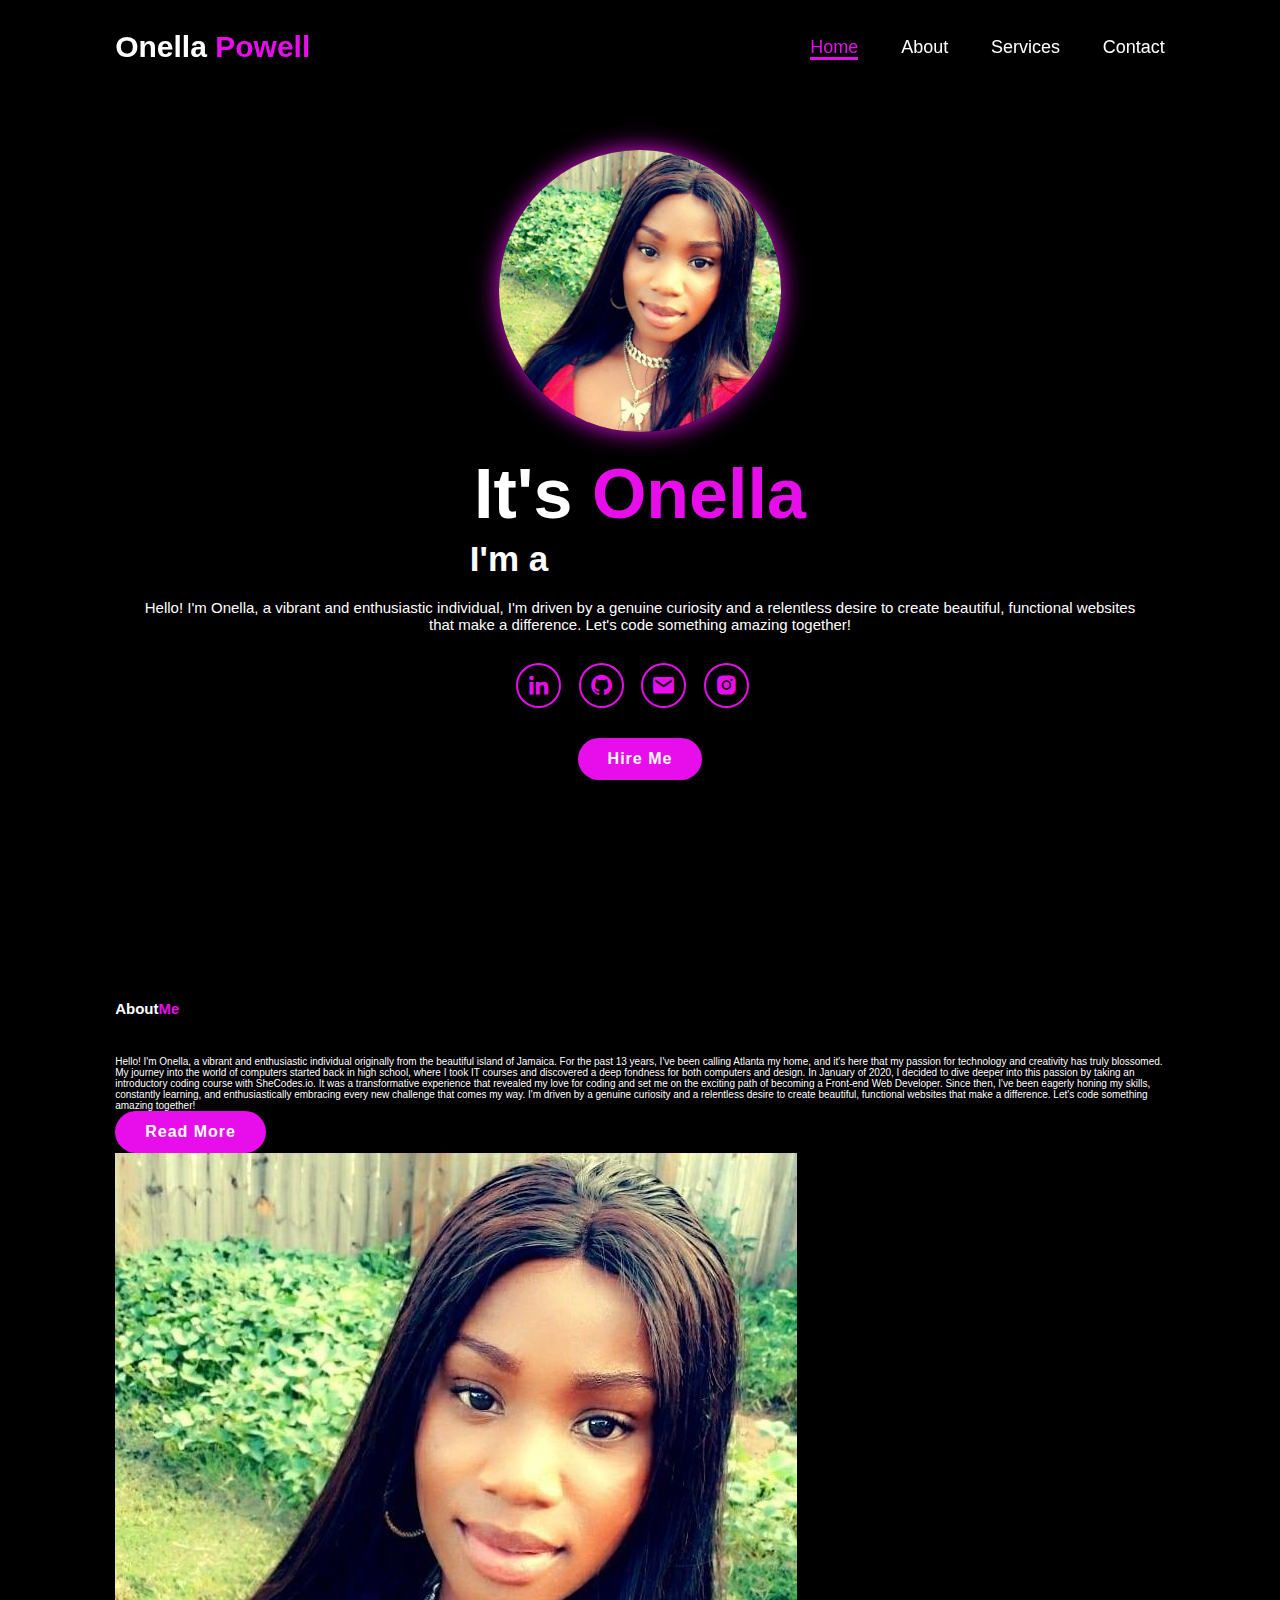
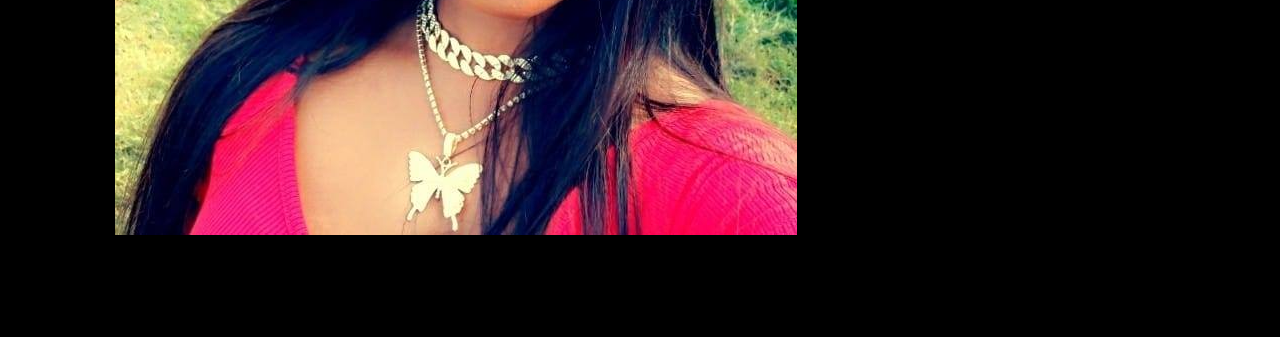
==== index.html @ 874b1882 "add header and navbar, made main color pink with hover and underline effect. add main photo and cent" ====
<!DOCTYPE html>
<html lang="en">
<head>
    <meta charset="UTF-8">
    <meta name="viewport" 
    content="width=device-width, initial-scale=1.0">
    <title>Personal Portfolio</title>
    <link rel="stylesheet" href="style.css">
    <link href='https://unpkg.com/boxicons@2.1.4/css/boxicons.min.css' rel='stylesheet'>
</head>
<body>
         <!--Header-->
    <header class="header">
        <a href="#home" class="logo">Onella <span>Powell</span></a>
        <i class="bx bx-menu" id="menu-icon"></i>

        <!--Navbar-->
        <nav class="navbar">
            <a href="#home" class="active">Home</a>
            <a href="#about">About</a>
            <a href="#services">Services</a>
            <a href="#contact">Contact</a>
        </nav>
    </header>
        <!--Home Page-->
    <section class="home" id="home">

        <div class="home-img">
            <img src="nelly outside.jpg" alt="">
        </div>

        <div class="home-content">
            <h1>It's <span>Onella</span></h1>
            <h3 class="text-animation">
                I'm a <span></span>
            </h3>
            <p>Hello! I'm Onella, a vibrant and enthusiastic 
            individual, I'm driven by a genuine curiosity
            and a relentless desire to create beautiful, 
            functional websites that make a difference. 
            Let's code something amazing together!</p>
            
            <!--Socialmedia Icon-->
            <div class="social-icons">
                <a href="linkedin.com/in/onella-powell-webdev"><i class='bx 
                bxl-linkedin'></i></a>
                <a href="#"><i class='bx 
                bxl-github'></i></a>
                <a href="#"><i class='bx 
                bxs-envelope'></i></i></i></a>
                <a href="#"><i class='bx 
                bxl-instagram-alt'></i></i></a>
            </div>
            
            <!--Hire Me Button-->
            <a href="#" class="btn">Hire Me</a>
        </div>
    </section>

    <section class="about" id="about">
        <div class="about-content">
            <h2 class="heading">About<span>Me</span></h2>
            <h3 class="text-animation">
                <span></span>
            </h3>
            <p>Hello! I'm Onella, a vibrant and enthusiastic individual 
            originally from the beautiful island of Jamaica. For the
            past 13 years, I've been calling Atlanta my home, and 
            it's here that my passion for technology and creativity 
            has truly blossomed. My journey into the world of computers 
            started back in high school, where I took IT courses and 
            discovered a deep fondness for both computers and design.
            In January of 2020, I decided to dive deeper into this passion 
            by taking an introductory coding course with SheCodes.io. It was
            a transformative experience that revealed my love for coding and 
            set me on the exciting path of becoming a Front-end Web Developer. 
            Since then, I've been eagerly honing my skills, constantly learning, 
            and enthusiastically embracing every new challenge that comes my way.
            I'm driven by a genuine curiosity and a relentless desire to create
            beautiful, functional websites that make a difference. Let's code 
            something amazing together!</p>
            <a href="#" class="btn">Read More</a>
        </div>
        <div class="about-img">
            <img src="nelly outside.jpg" alt="">
        </div>
    </section>

    <script src="app.js"></script>
</body>
</html>
---- style.css ----
* {
    margin:0;
    padding: 0;
    box-sizing: border-box;
    text-decoration: none;
    border: none;
    outline: none;
    scroll-behavior: smooth;
    font-family: "Poppins", sans-serif;
}
:root {
background: black;
background-color: #151515;
color: white;
color: rgb(232, 14, 235);
}
html {
    font-size: 62.5%;
    overflow-x: hidden;
}
body {
    background: black;
    color: white;
}
.header {
    position: fixed;
    top: 0;
    left: 0;
    width: 100%;
    padding: 3rem 9%;
    background: rgba(0, 0, 0, 0.6);
    backdrop-filter: blur(10px);
    display: flex;
    justify-content: space-between;
    align-items: center;
    z-index: 100;
}
.logo {
    font-size: 3rem;
    color: white;
    font-weight: 800;
    cursor: pointer;
    transition: 0.3 ease-in-out;
}
.logo:hover {
    transform: scale(1.1);
}
.navbar a {
    font-size: 1.8rem;
    color: white;
    margin-left: 4rem;
    font-weight: 500;
    transition: 0.3 ease-in-out;
    border-bottom: 3px solid transparent;
}
.navbar a:hover,
.navbar a.active{
    color: rgb(232, 14, 235);
    border-bottom: 3px solid rgb(232, 14, 235);
}
#menu-icon {
    font-size: 3.6rem;
    color: rgb(232, 14, 235);
    display: none;
}
section {
    min-height: 100vh;
    padding: 10rem 9% 10rem;
}
.home {
    display: flex;
    justify-content: center;
    align-items: center;
    flex-direction: column;
    gap: 1rem;
}
.home-content {
    display: flex;
    align-items: center;
    justify-content: center;
    flex-direction: column;
    text-align: center;
    margin-top: 3rem;
}
span{
    color: rgb(232, 14, 235);
}
.logo span{
    color: rgb(232, 14, 235);
}
.home-content h3{
    margin-bottom: 2rem;
    margin-top: 1rem;
    font-size: 3.5rem;
}
.home-content h1{
    font-size: 7rem;
    font-weight: 700;
    margin-top: 1.5rem;
    line-height: 1;
}
.home-img {
    border-radius: 50%;
}
.home-img img{
    position: relative;
    top: 3rem;
    width: 22vw;
    border-radius: 50%;
    box-shadow: 0 0 25px rgb(232, 14, 235);
    cursor: pointer;
    transition: 0.4s ease-in-out;
}
.home-img img:hover{
    box-shadow: 0 0 50px rgb(232, 14, 235),
                0 0 100px rgb(232, 14, 235);
}
.home-content p{
    font-size: 1.5rem;
    font-weight: 500;
    max-width: 1000px;
}
.social-icons a{
    display: inline-flex;
    justify-content: center;
    align-items: center;
    width: 4.5rem;
    height: 4.5rem;
    background: transparent;
    border: 0.2rem solid rgb(232, 14, 235);
    font-size: 2.5rem;
    border-radius: 50%;
    color: rgb(232, 14, 235);
    margin: 3rem 1.5rem 3rem 0;
    transition: 0.3s ease-in-out;
}
.social-icons a:hover {
    color: white;
    transform: scale(1.3)translateY(-5px);
    box-shadow: 0 0 25px rgb(232, 14, 235);
    background-color: rgb(232, 14, 235);
}
.btn {
    display: inline-block;
    padding: 1rem 2.8rem;
    background: rgb(232, 14, 235);
    border-radius: 4rem;
    font-size: 1.6rem;
    color: white;
    border: 2px solid transparent;
    letter-spacing: 0.1rem;
    font-weight: 600;
    transition: 0.3s ease-in-out;
    cursor: pointer;
}
.btn:hover {
    transform: scale(1.05);
    box-shadow: 0 0 25px rgb(232, 14, 235);
}
.text-animation {
    font-size: 34px;
    font-weight: 600;
    min-width: 280px;
}
.text-animation span{
    position: relative;
}
.text-animation span::before{
    content: 'Web Developer';
    color: rgb(232, 14, 235);
    animation: words 20s infinite;
}
.text-animation span::after{
    content: "";
    background-color: black;
    position: absolute;
    width: calc(100% + 8px);
    height: 100%;
    border-left: 3px solid black;
    right: -8px;
    animation: cursor 0.6s infinite, typing 20s steps(14) infinite;
}
@keyframes cursor{
    to{
        border-left: 2px solid rgb(232, 14, 235);
    }
}
@keyframes words{
    0%,
    20%{
        content: "Web Developer";
    }
    21%,
    40%{
        content: "Graphic Designer";
    }
    41%,
    60%{
        content: "UI / UX Designer";
    }
    61%,
    80%{
        content: "Content Manager";
    }
    81%,
    100%{
        content: "Software Tester";
    }
}
@keyframes typing{
    10%,
    15%,
    30%,
    35%,
    50%,
    55%,
    70%,
    75%,
    90%,
    95% {
        width: 0;
    }
    5%,
    20%,
    25%,
    40%,
    45%,
    60%,
    65%,
    80%,
    85% {
        width: calc(100% + 8px);
    }
}
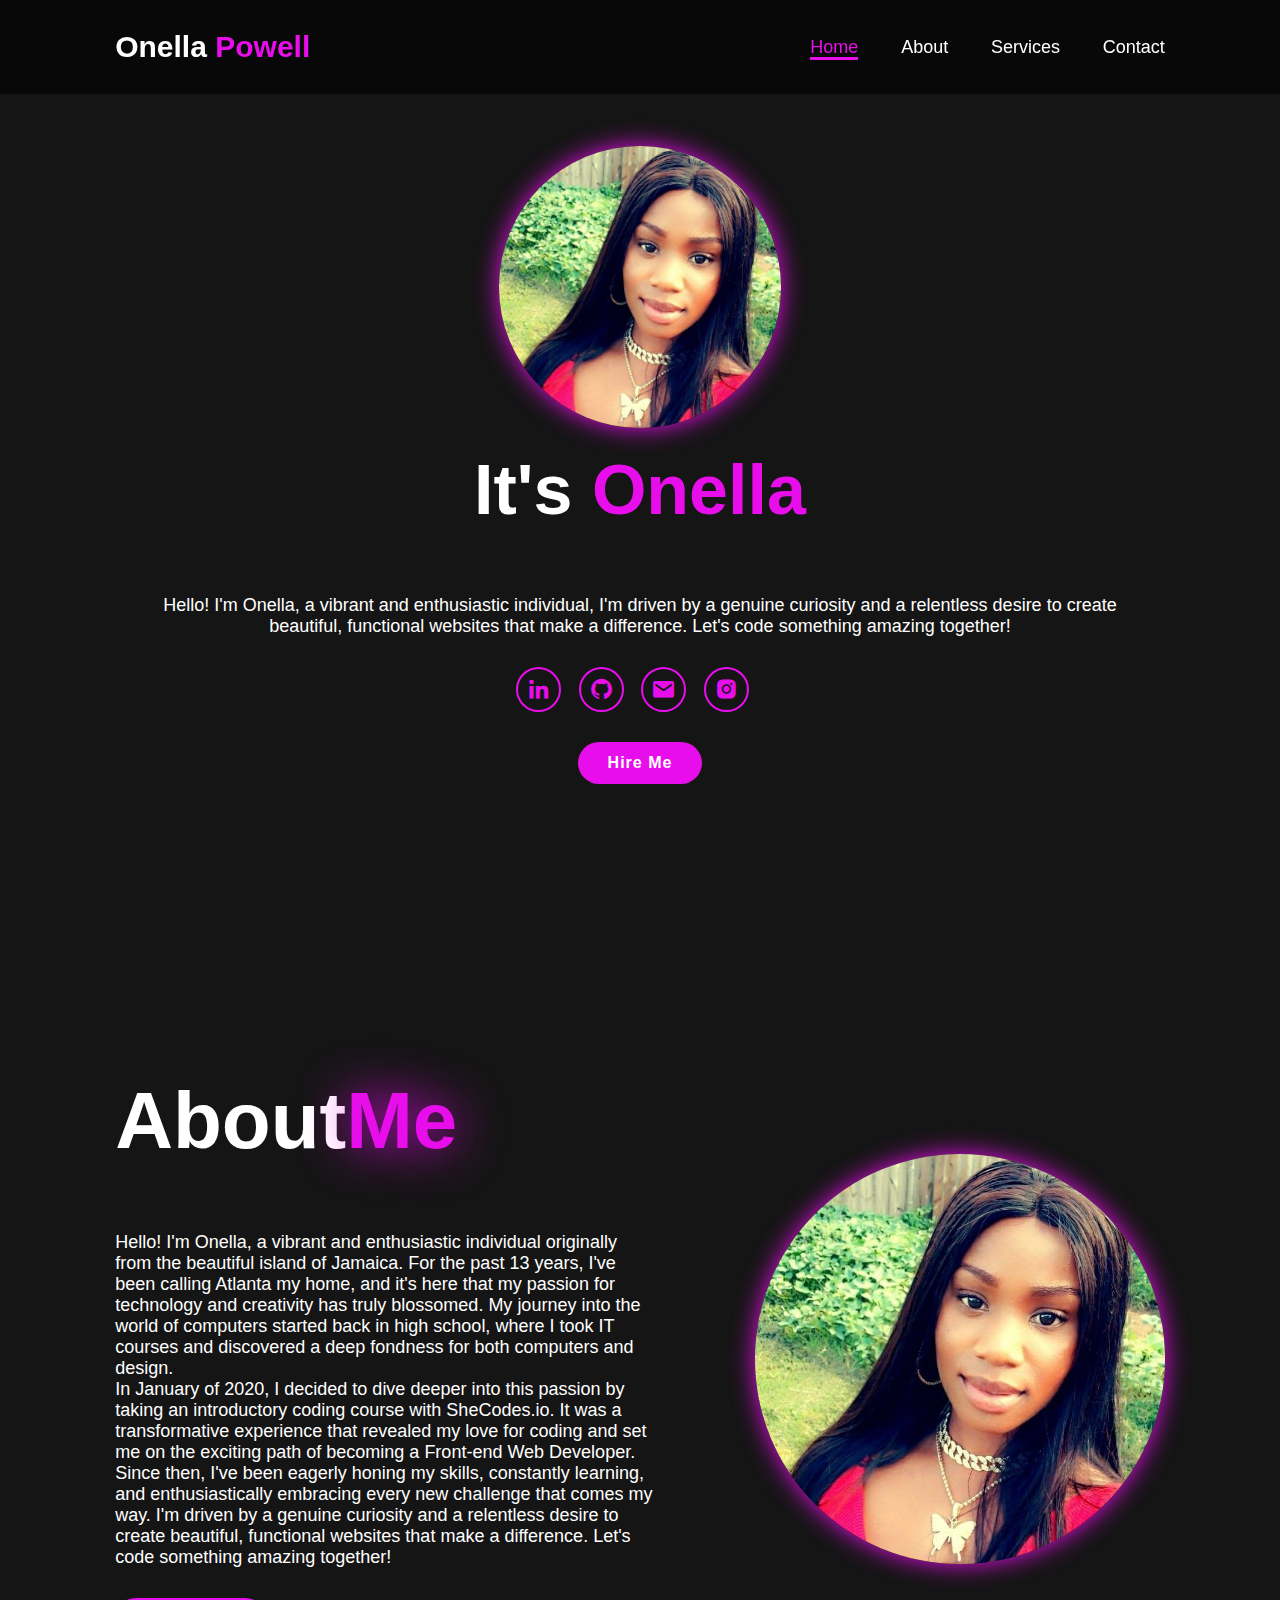
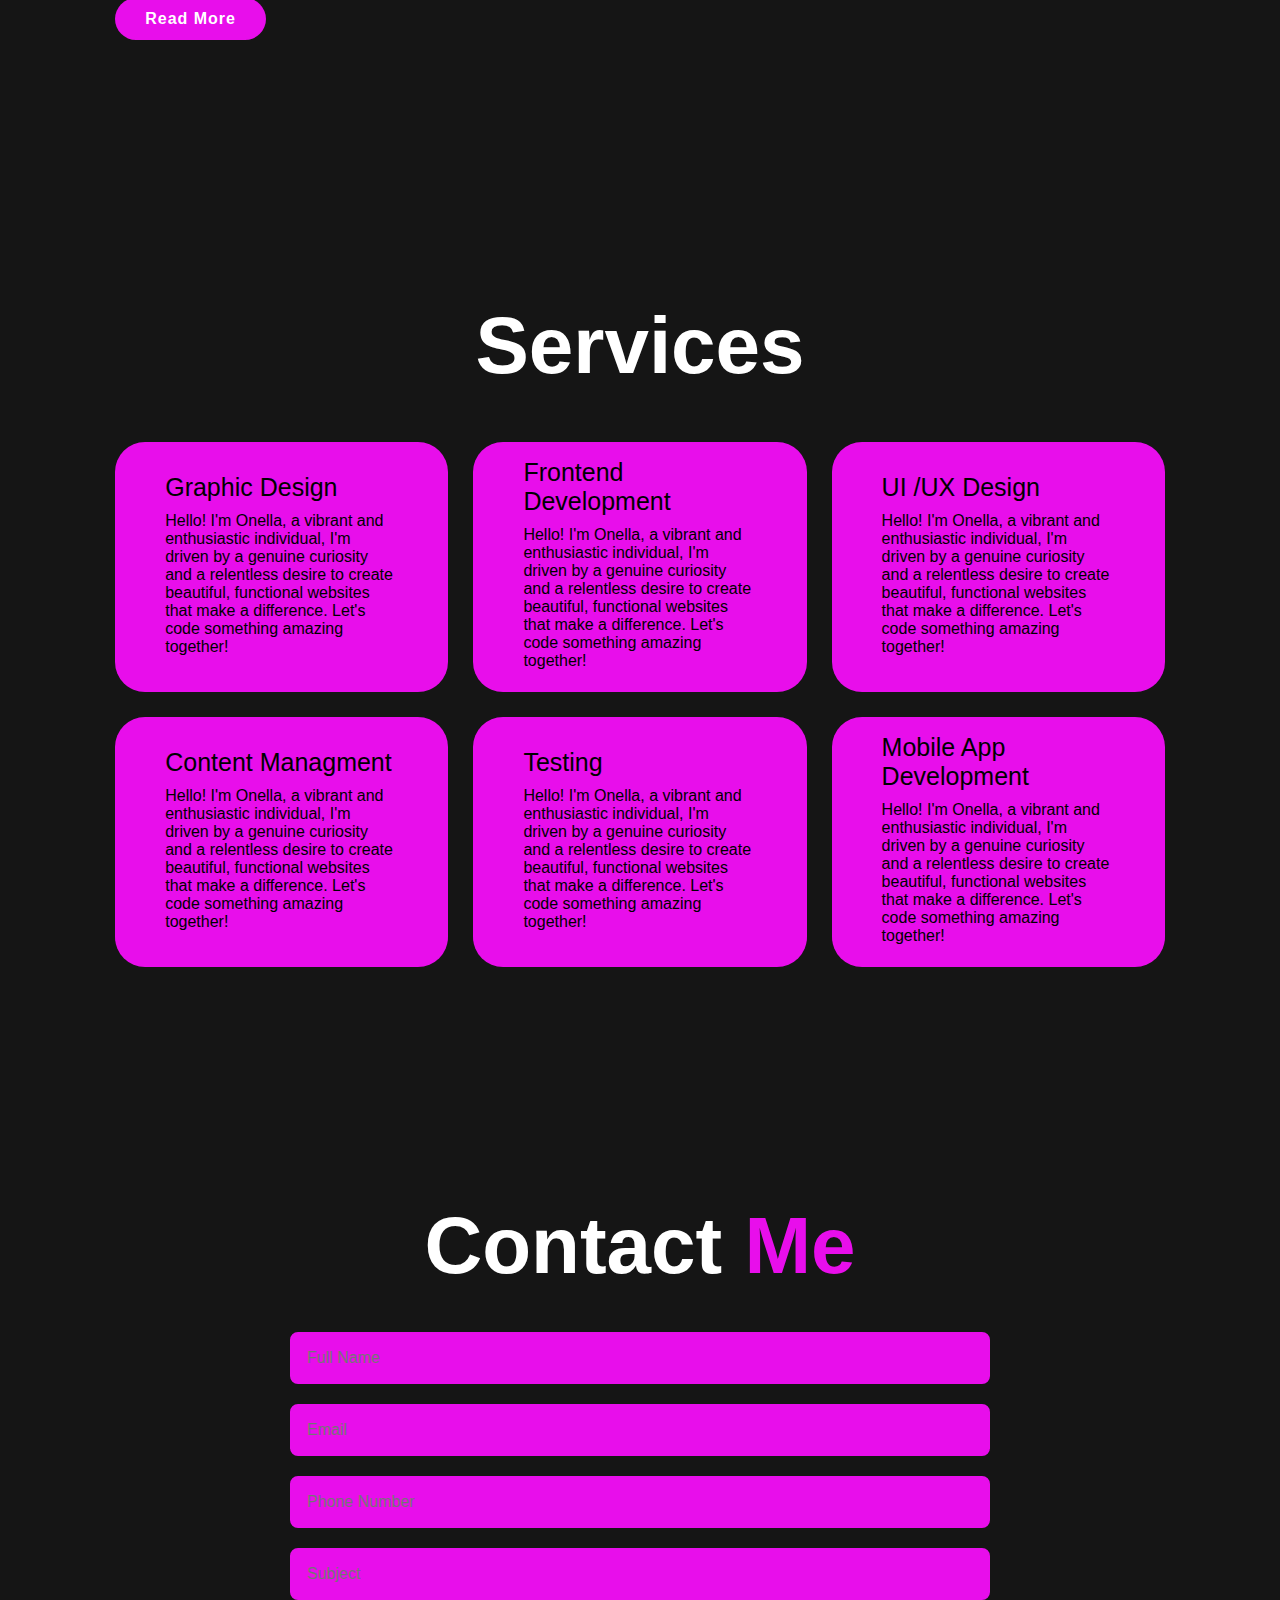
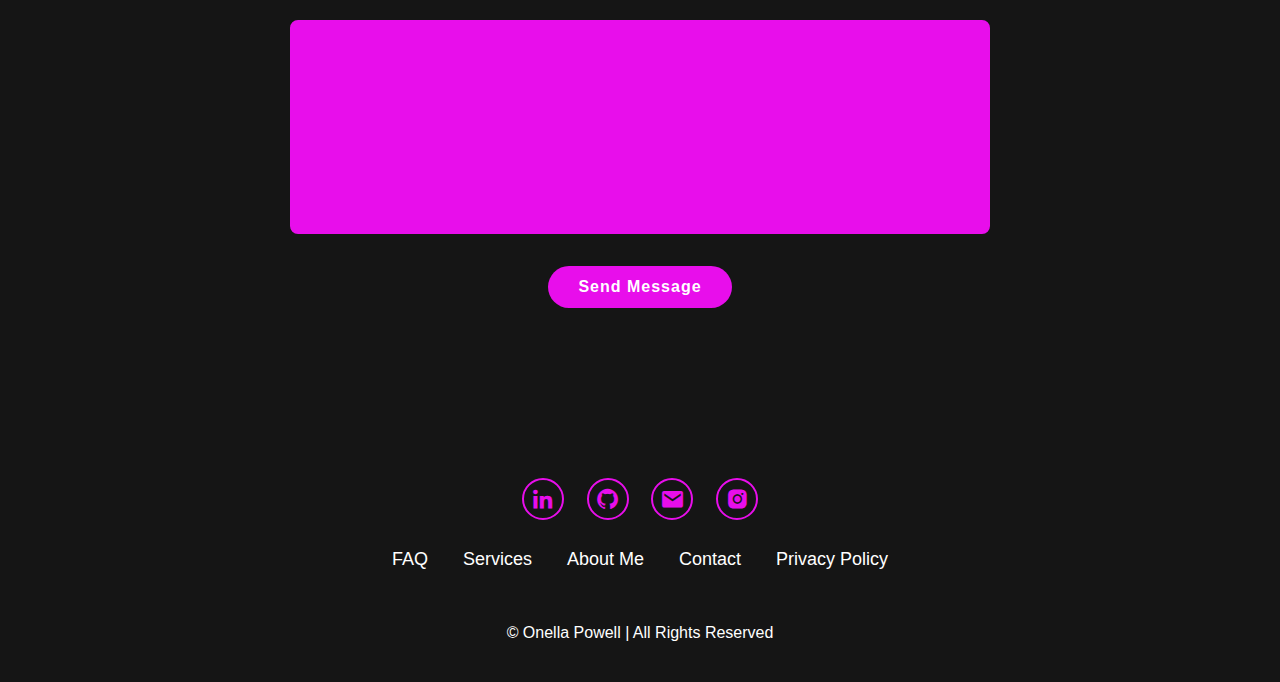
==== commit 0485c708: "complete and style the footer section, add social icons and link all sections to their respective ta" ====
--- a/index.html
+++ b/index.html
@@ -9,7 +9,7 @@
     <link href='https://unpkg.com/boxicons@2.1.4/css/boxicons.min.css' rel='stylesheet'>
 </head>
 <body>
-         <!--Header-->
+        <!--Header-->
     <header class="header">
         <a href="#home" class="logo">Onella <span>Powell</span></a>
         <i class="bx bx-menu" id="menu-icon"></i>
@@ -32,7 +32,7 @@
         <div class="home-content">
             <h1>It's <span>Onella</span></h1>
             <h3 class="text-animation">
-                I'm a <span></span>
+                <!--I'm a--> <span></span>
             </h3>
             <p>Hello! I'm Onella, a vibrant and enthusiastic 
             individual, I'm driven by a genuine curiosity
@@ -56,7 +56,7 @@
             <a href="#" class="btn">Hire Me</a>
         </div>
     </section>
-
+            <!--About Me Section-->
     <section class="about" id="about">
         <div class="about-content">
             <h2 class="heading">About<span>Me</span></h2>
@@ -70,9 +70,8 @@
             has truly blossomed. My journey into the world of computers 
             started back in high school, where I took IT courses and 
             discovered a deep fondness for both computers and design.
-            In January of 2020, I decided to dive deeper into this passion 
-            by taking an introductory coding course with SheCodes.io. It was
-            a transformative experience that revealed my love for coding and 
+            <br>In January of 2020, I decided to dive deeper into this passion 
+            by taking an introductory coding course with SheCodes.io. It was a transformative experience that revealed my love for coding and 
             set me on the exciting path of becoming a Front-end Web Developer. 
             Since then, I've been eagerly honing my skills, constantly learning, 
             and enthusiastically embracing every new challenge that comes my way.
@@ -86,6 +85,137 @@
         </div>
     </section>
 
+     <!--Services-->
+     <section class="services" id="services">
+        <h2 class="heading">Services</h2>
+
+        <div class="services-container">
+
+            <div class="service-box">
+                <div class="service-info">
+                    <h4>Graphic Design</h4>
+                    <p>Hello! I'm Onella, a vibrant and enthusiastic 
+                        individual, I'm driven by a genuine curiosity
+                        and a relentless desire to create beautiful, 
+                        functional websites that make a difference. 
+                        Let's code something amazing together!</p>
+                </div>
+            </div>
+            <div class="service-box">
+                <div class="service-info">
+                    <h4>Frontend Development</h4>
+                    <p>Hello! I'm Onella, a vibrant and enthusiastic 
+                        individual, I'm driven by a genuine curiosity
+                        and a relentless desire to create beautiful, 
+                        functional websites that make a difference. 
+                        Let's code something amazing together!</p>
+                </div>
+            </div>
+            <div class="service-box">
+                <div class="service-info">
+                    <h4>UI /UX Design</h4>
+                    <p>Hello! I'm Onella, a vibrant and enthusiastic 
+                        individual, I'm driven by a genuine curiosity
+                        and a relentless desire to create beautiful, 
+                        functional websites that make a difference. 
+                        Let's code something amazing together!</p>
+                </div>
+            </div>
+            <div class="service-box">
+                <div class="service-info">
+                    <h4>Content Managment</h4>
+                    <p>Hello! I'm Onella, a vibrant and enthusiastic 
+                        individual, I'm driven by a genuine curiosity
+                        and a relentless desire to create beautiful, 
+                        functional websites that make a difference. 
+                        Let's code something amazing together!</p>
+                </div>
+            </div>
+            <div class="service-box">
+                <div class="service-info">
+                    <h4>Testing</h4>
+                    <p>Hello! I'm Onella, a vibrant and enthusiastic 
+                        individual, I'm driven by a genuine curiosity
+                        and a relentless desire to create beautiful, 
+                        functional websites that make a difference. 
+                        Let's code something amazing together!</p>
+                </div>
+            </div>
+            <div class="service-box">
+                <div class="service-info">
+                    <h4>Mobile App Development</h4>
+                    <p>Hello! I'm Onella, a vibrant and enthusiastic 
+                        individual, I'm driven by a genuine curiosity
+                        and a relentless desire to create beautiful, 
+                        functional websites that make a difference. 
+                        Let's code something amazing together!</p>
+                </div>
+            </div>
+
+        </div>
+     </section>
+
+     <section class="contact" id="contact">
+
+        <h2 class="heading">Contact <span>Me</span>
+        </h2>
+
+        <form action="#">
+
+            <div class="input-box">
+                <input type="text" placeholder="Full Name" 
+                Name>
+                <input type="email" 
+                placeholder="Email">
+            </div>
+            <div class="input-box">
+                <input type="number"
+                placeholder="Phone Number">
+                <input type="text"
+                placeholder="Subject">
+            </div>
+
+            <textarea name="" id="" cols="30"
+            rows="10" placeholder="Your Message">
+            </textarea>
+            <input type="submit" value="Send Message"
+            class="btn">
+         </form>
+     </section>
+     <footer class="footer">
+
+        <div class="social">
+            <a href="linkedin.com/in/onella-powell-webdev"><i class='bx 
+            bxl-linkedin'></i></a>
+            <a href="#"><i class='bx 
+            bxl-github'></i></a>
+            <a href="#"><i class='bx 
+            bxs-envelope'></i></i></i></a>
+            <a href="#"><i class='bx 
+            bxl-instagram-alt'></i></i></a>
+        </div>
+
+        <ul class="list">
+            <li>
+                <a href="#">FAQ</a>
+            </li>
+            <li>
+                <a href="#services">Services</a>
+            </li>
+            <li>
+                <a href="#about">About Me</a>
+            </li>
+            <li>
+                <a href="#contact">Contact</a>
+            </li>
+            <li>
+                <a href="#">Privacy Policy</a>
+            </li>
+        </ul>
+        <p class="copyright">
+            &copy; Onella Powell | All Rights Reserved
+        </p>
+     </footer>
     <script src="app.js"></script>
 </body>
 </html>--- a/style.css
+++ b/style.css
@@ -19,7 +19,7 @@
     overflow-x: hidden;
 }
 body {
-    background: black;
+    background: #151515;
     color: white;
 }
 .header {
@@ -116,7 +116,7 @@
                 0 0 100px rgb(232, 14, 235);
 }
 .home-content p{
-    font-size: 1.5rem;
+    font-size: 1.8rem;
     font-weight: 500;
     max-width: 1000px;
 }
@@ -172,11 +172,11 @@
 }
 .text-animation span::after{
     content: "";
-    background-color: black;
+    background-color: #151515;
     position: absolute;
     width: calc(100% + 8px);
     height: 100%;
-    border-left: 3px solid black;
+    border-left: 3px solid #151515;
     right: -8px;
     animation: cursor 0.6s infinite, typing 20s steps(14) infinite;
 }
@@ -231,4 +231,209 @@
     85% {
         width: calc(100% + 8px);
     }
+}
+.about{
+    display: flex;
+    justify-content: center;
+    align-items: center;
+    gap: 10rem;
+    background: #151515;
+    color: white;
+}
+.about h2 span{
+    color: rgb(232, 14, 235);
+    text-shadow: 0 0 50px rgb(232, 14, 235);
+}
+.about-img{
+    border-radius: 50%;
+}
+.about-img img{
+    position: relative;
+    width: 32vw;
+    border-radius: 50%;
+    box-shadow: 0 0 25px rgb(232, 14, 235);
+    top: 1rem;
+    cursor: pointer;
+    transition: 0.4s ease-in-out;
+}
+.about-img img:hover{
+    box-shadow: 0 0 50px rgb(232, 14, 235),
+                0 0 100px rgb(232, 14, 235);
+}
+.heading{
+    text-align: center;
+    font-size: 8rem;
+}
+.about-content h2{
+    text-align: left;
+    line-height: 1.5;
+}
+.about-content h3{
+    font-size: 2.6rem;
+}
+.about-content p{
+    font-size: 1.8rem;
+    margin: 2rem 0 3rem;
+}
+.about-content .text-animation span::before{
+    content: 'Web Developer';
+    color: rgb(232, 14, 235);
+    animation: words 20s infinite;
+}
+.about-content .text-animation span::after{
+    content: "";
+    background-color: #151515;
+    position: absolute;
+    width: calc(100% + 8px);
+    height: 100%;
+    border-left: 3px solid #151515;
+    right: -8px;
+    animation: cursor 0.6s infinite, typing 20s steps(14) infinite;
+}
+
+::-webkit-scrollbar{
+    width: 15px;
+}
+::-webkit-scrollbar-thumb{
+    background-color: rgb(232, 14, 235);
+    width: 50px;
+}
+.services{
+    background: #151515;
+    color: white;
+}
+.services h2{
+    margin-bottom: 5rem;
+    color: white;
+}
+.services-container{
+    display: grid;
+    grid-template-columns: repeat(3,1fr);
+    align-items: center;
+    gap: 2.5rem;
+}
+.service-box{
+    background-color: rgb(232, 14, 235);
+    color: black;
+    height: 250px;
+    border-radius: 3rem;
+    cursor: pointer;
+    transition: 0.3s ease-in-out;
+}
+.service-box:hover{
+    background: white;
+    color: rgb(232, 14, 235);
+    transform: scale(1.03);
+}
+.service-box .service-info{
+    display: flex;
+    flex-direction: column;
+    text-align: left;
+    max-height: 200px;
+    justify-content: center;
+    align-items: baseline;
+    padding: 5em;
+}
+.service-info h4{
+    font-size: 2.5rem;
+    font-weight: 500;
+    margin-bottom: 1rem;
+}
+.service-info p{
+    font-size: 1.6rem;
+    font-weight: 400;
+    max-height: 100px;
+    margin: auto;
+}
+.contact{
+    background-color: #151515;
+}
+.contact h2{
+    margin-bottom: 3rem;
+    color: white;
+}
+.contact form{
+    max-width: 70rem;
+    margin: 1rem auto;
+    text-align: center;
+    margin-bottom: 3rem;
+}
+.contact form .input-box{
+    display:flex;
+    justify-content: center;
+    flex-wrap: wrap;
+}
+.contact form .input-box input,
+.contact form textarea{
+    width: 100%;
+    padding: 1.5rem;
+    font-size: 1.6rem;
+    color: white;
+    background:  rgb(232, 14, 235);
+    border-radius: 0.8rem;
+    border: 2px solid rgb(232, 14, 235);
+    margin: 1rem 0;
+    resize: none;
+}
+.contact form .btn{
+    margin-top: 2rem;
+}
+.footer{
+    position: relative;
+    bottom: 0;
+    width: 100%;
+    padding: 40px 0;
+    background-color: #151515;
+}
+.footer .social{
+    text-align: center;
+    padding-bottom: 25px;
+    color: rgb(232, 14, 235);
+}
+.footer .social a{
+    font-size: 25px;
+    color: rgb(232, 14, 235);
+    width: 42px;
+    height: 42px;
+    line-height: 42px;
+    display: inline-block;
+    text-align: center;
+    border-radius: 50%;
+    margin: 0 10px;
+    transition: 0.3s ease-in-out;
+    border: 0.2rem solid rgb(232, 14, 235);
+   
+}
+.footer .social a:hover{
+    transform: scale(1.2)translateY(-10px);
+    background-color: rgb(232, 14, 235);
+    color: white;
+    box-shadow: 0 0 25px rgb(232, 14, 235);
+}
+.footer ul{
+    margin-top: 0;
+    padding: 0;
+    font-size: 18px;
+    line-height: 1.6;
+    margin-bottom: 0;
+    text-align: center;
+}
+.footer ul li a{
+    color: white;
+    border-bottom: 3px solid transparent;
+    transition: 0.3s ease-in-out;
+}
+.footer ul li a:hover{
+    color: rgb(232, 14, 235);
+    border-bottom: 3px solid rgb(232, 14, 235);
+}
+.footer ul li{
+    display: inline-block;
+    padding: 0 15px;
+}
+.footer .copyright{
+    margin-top: 50px;
+    text-align: center;
+    font-size: 16px;
+    color: white;
 }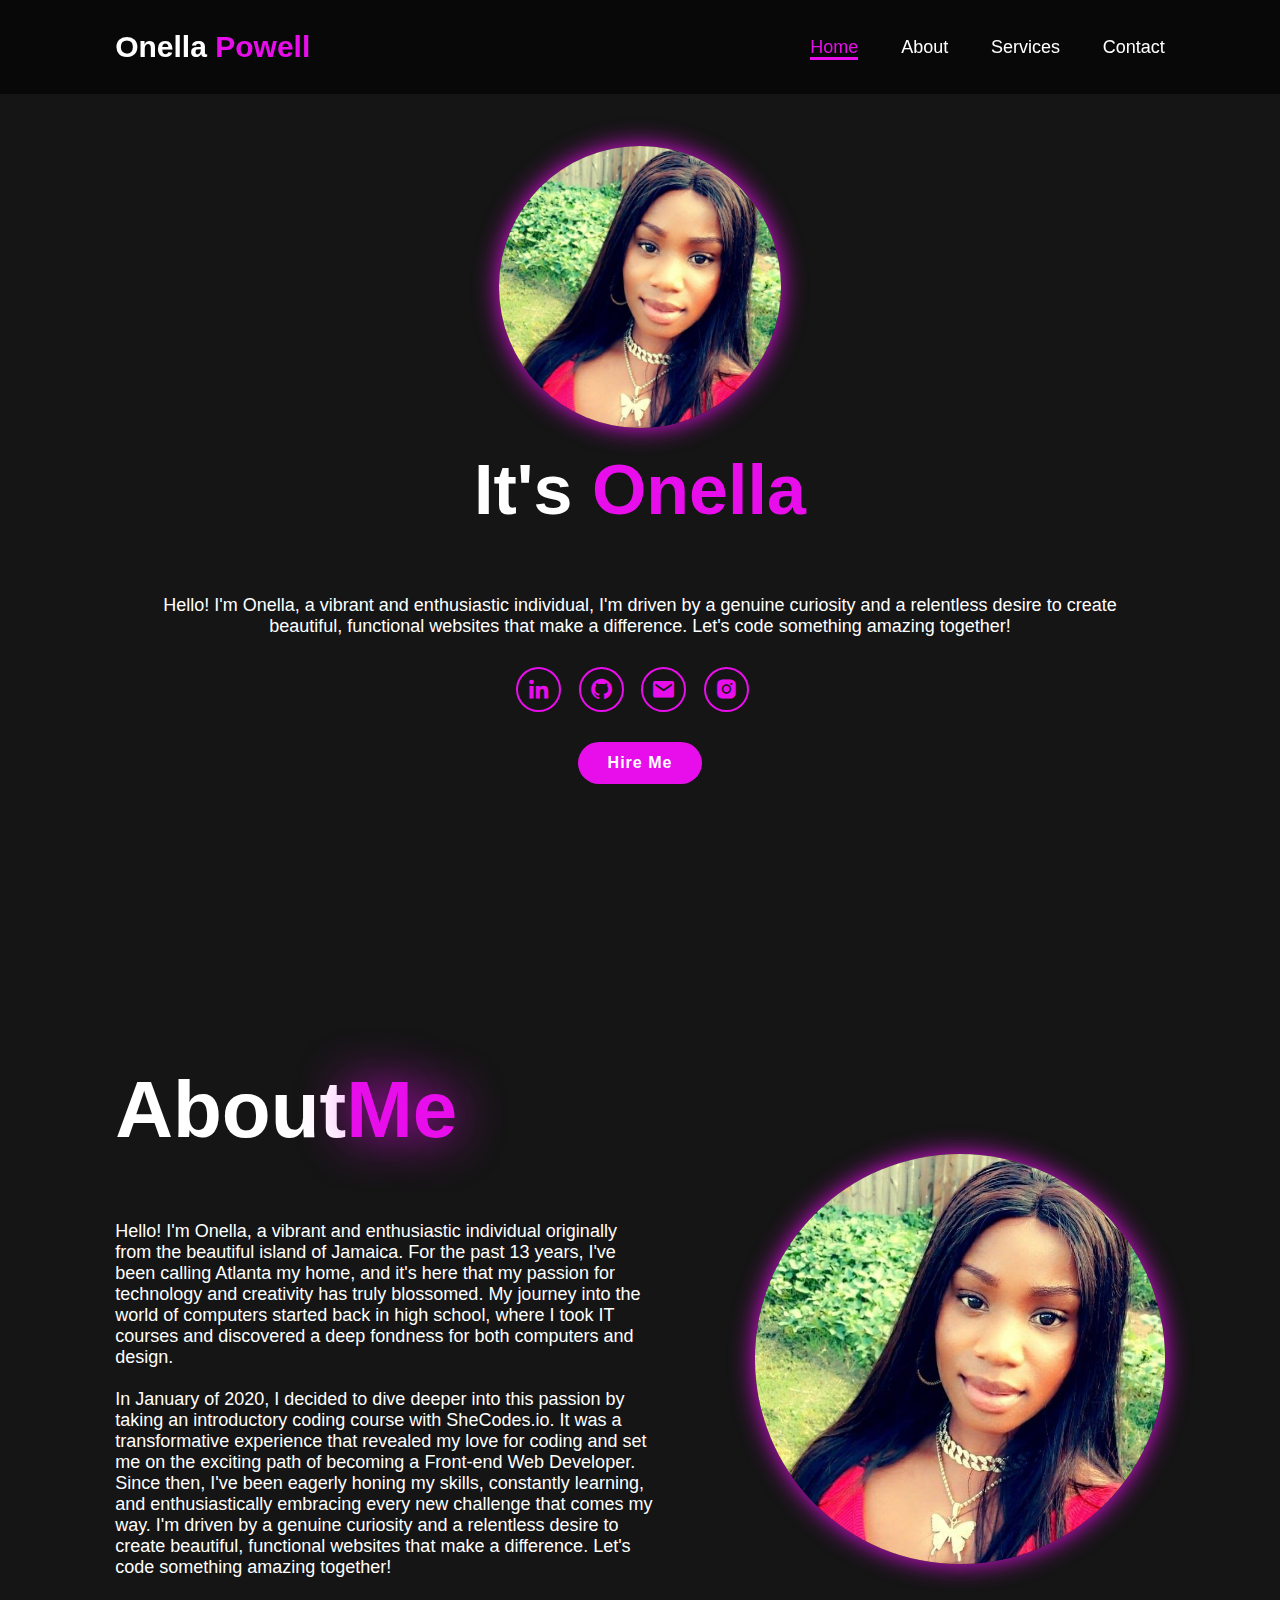
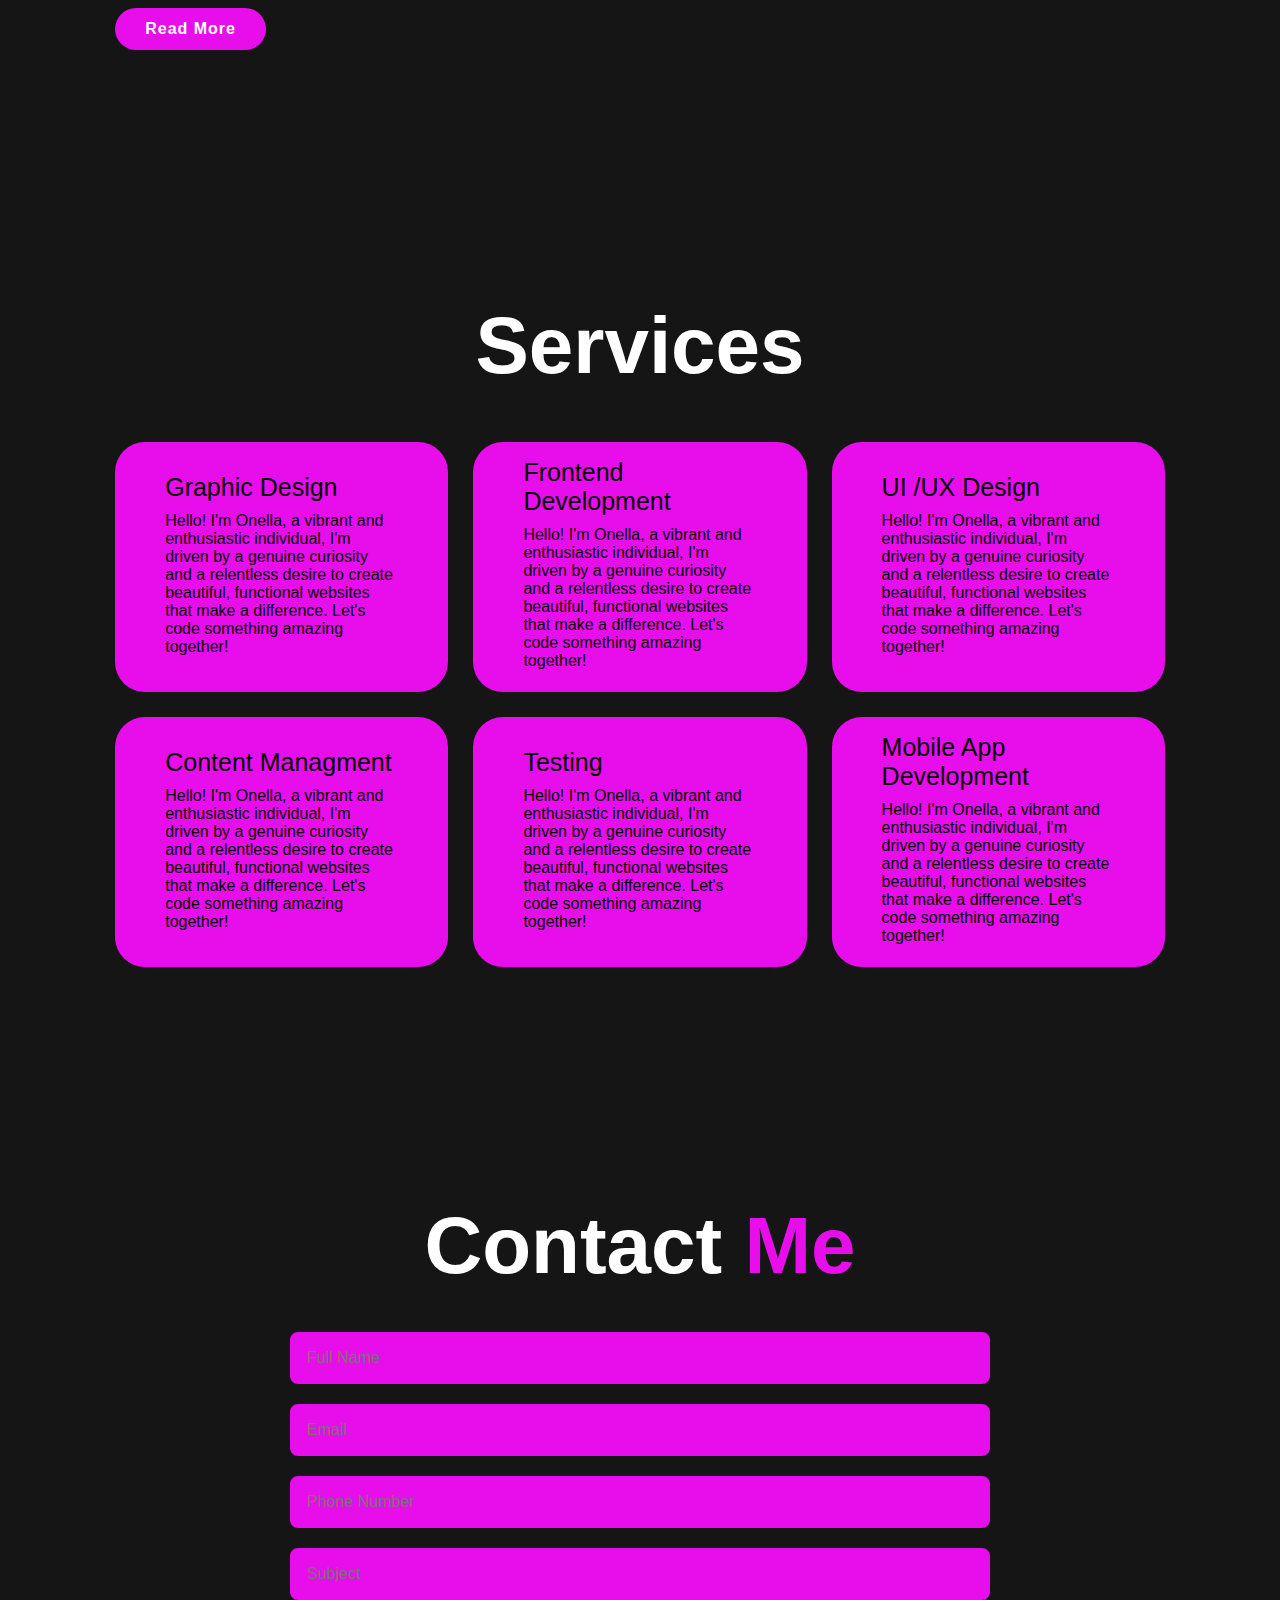
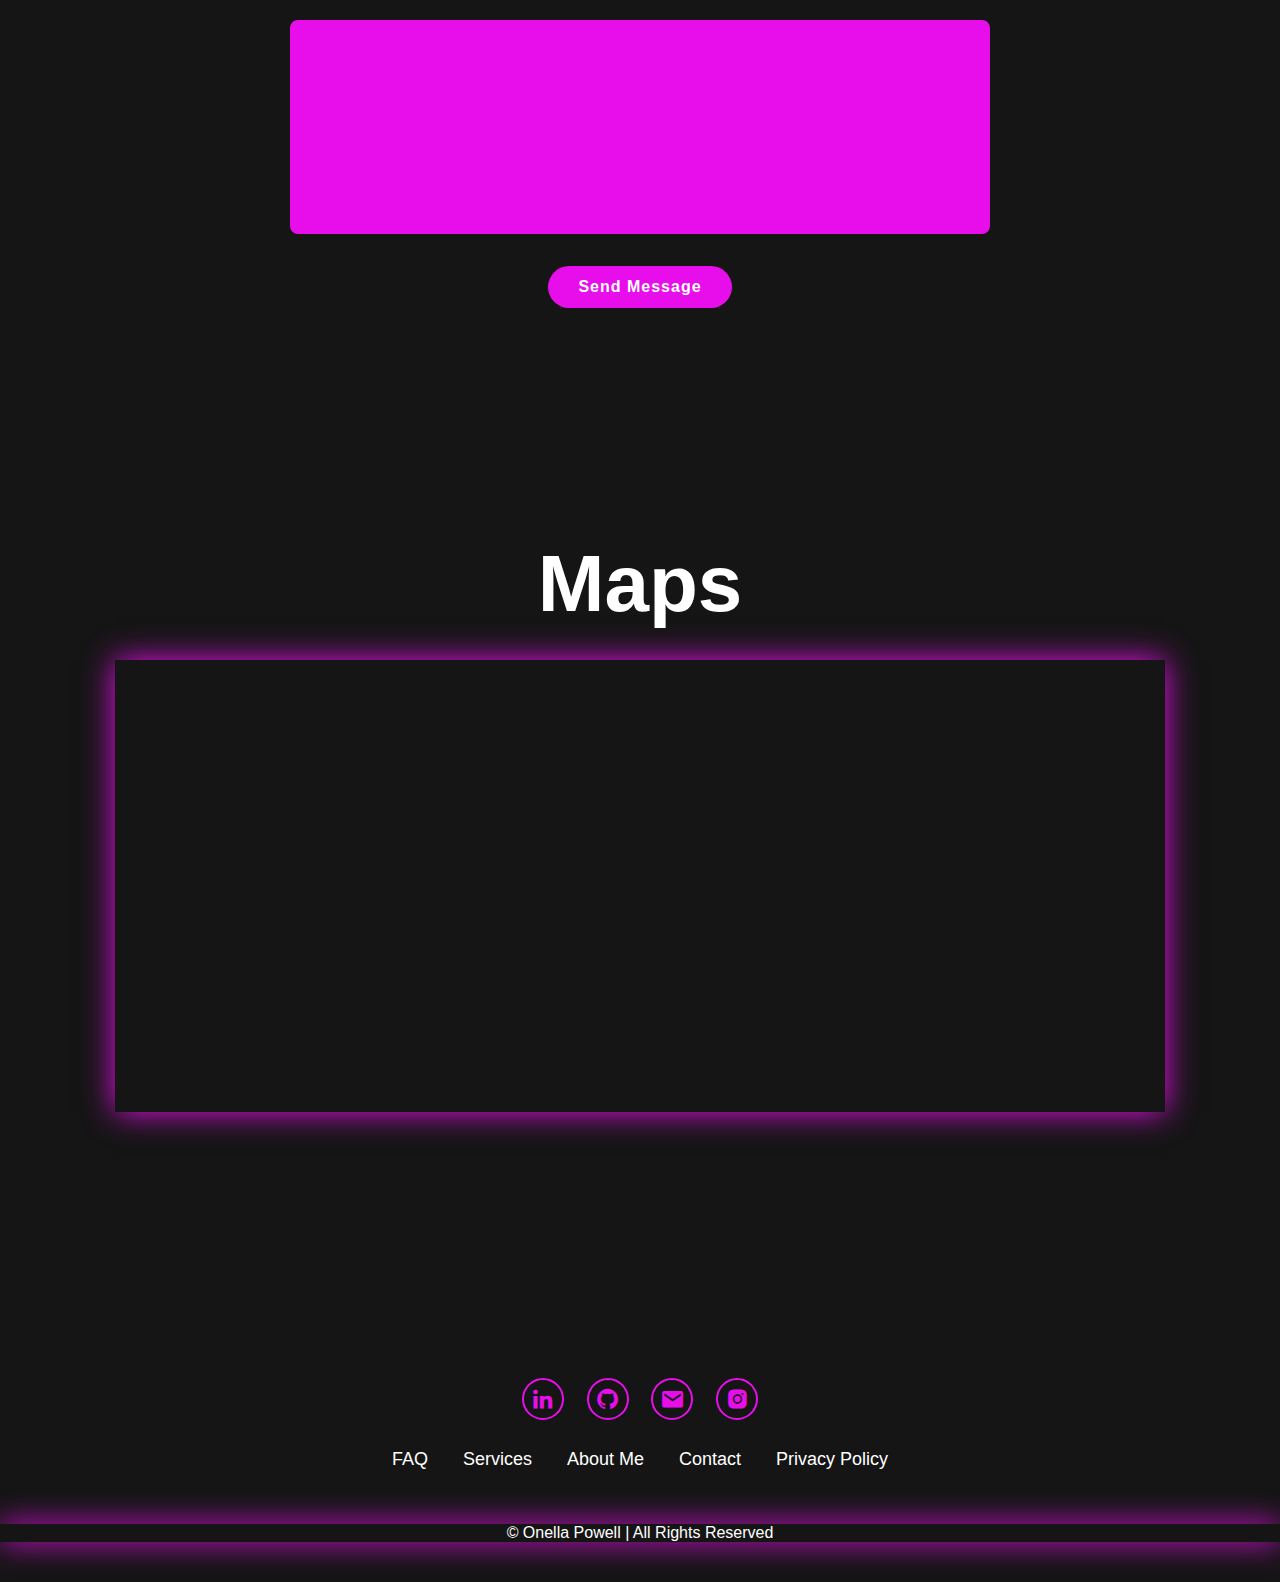
==== commit a1e5c737: "complete and style footer section, link all social site to the respective social icons. Add a new fi" ====
--- a/index.html
+++ b/index.html
@@ -42,9 +42,9 @@
             
             <!--Socialmedia Icon-->
             <div class="social-icons">
-                <a href="linkedin.com/in/onella-powell-webdev"><i class='bx 
+                <a href="https://www.linkedin.com/in/onella-powell-webdev/" target="_blank"><i class='bx 
                 bxl-linkedin'></i></a>
-                <a href="#"><i class='bx 
+                <a href="https://github.com/Nelly-OP" target="_blank"><i class='bx 
                 bxl-github'></i></a>
                 <a href="#"><i class='bx 
                 bxs-envelope'></i></i></i></a>
@@ -56,6 +56,7 @@
             <a href="#" class="btn">Hire Me</a>
         </div>
     </section>
+
             <!--About Me Section-->
     <section class="about" id="about">
         <div class="about-content">
@@ -69,7 +70,7 @@
             it's here that my passion for technology and creativity 
             has truly blossomed. My journey into the world of computers 
             started back in high school, where I took IT courses and 
-            discovered a deep fondness for both computers and design.
+            discovered a deep fondness for both computers and design.<br>
             <br>In January of 2020, I decided to dive deeper into this passion 
             by taking an introductory coding course with SheCodes.io. It was a transformative experience that revealed my love for coding and 
             set me on the exciting path of becoming a Front-end Web Developer. 
@@ -154,7 +155,7 @@
 
         </div>
      </section>
-
+        <!--Contact Section-->
      <section class="contact" id="contact">
 
         <h2 class="heading">Contact <span>Me</span>
@@ -182,12 +183,25 @@
             class="btn">
          </form>
      </section>
+
+        <!--Maps Section-->
+        <section class="maps" id="maps">
+            <h1>
+                Maps
+            </h1>
+            <p id="glow">
+                <iframe src="https://www.google.com/maps/embed?pb=!1m18!1m12!1m3!1d212270.96611108814!2d-84.58528630464495!3d33.767542950292835!2m3!1f0!2f0!3f0!3m2!1i1024!2i768!4f13.1!3m3!1m2!1s0x88f5045d6993098d%3A0x66fede2f990b630b!2sAtlanta%2C%20GA!5e0!3m2!1sen!2sus!4v1718218514546!5m2!1sen!2sus" 
+                width="600" height="450" style="border:0;" allowfullscreen="" loading="lazy" referrerpolicy="no-referrer-when-downgrade"></iframe>
+            </p>
+        </section>
+
+        <!--Footer Section-->
      <footer class="footer">
 
         <div class="social">
-            <a href="linkedin.com/in/onella-powell-webdev"><i class='bx 
+            <a href="https://www.linkedin.com/in/onella-powell-webdev/" target="_blank"><i class='bx 
             bxl-linkedin'></i></a>
-            <a href="#"><i class='bx 
+            <a href="https://github.com/Nelly-OP" target="_blank"><i class='bx 
             bxl-github'></i></a>
             <a href="#"><i class='bx 
             bxs-envelope'></i></i></i></a>
@@ -209,10 +223,10 @@
                 <a href="#contact">Contact</a>
             </li>
             <li>
-                <a href="#">Privacy Policy</a>
+                <a href="privacy.html">Privacy Policy</a>
             </li>
         </ul>
-        <p class="copyright">
+        <p class="copyright" id="glow">
             &copy; Onella Powell | All Rights Reserved
         </p>
      </footer>
--- a/style.css
+++ b/style.css
@@ -299,7 +299,7 @@
     width: 50px;
 }
 .services{
-    background: #151515;
+    background-color: #151515;
     color: white;
 }
 .services h2{
@@ -346,7 +346,7 @@
     margin: auto;
 }
 .contact{
-    background-color: #151515;
+    background-color:#151515;
 }
 .contact h2{
     margin-bottom: 3rem;
@@ -377,6 +377,19 @@
 }
 .contact form .btn{
     margin-top: 2rem;
+}
+.maps{
+    text-align: center;
+    background-color: #151515;
+}
+.maps h1{
+    margin-bottom: 3rem;
+    font-size: 80px;
+    color: white;
+}
+#glow{
+    box-shadow: 0 0 30px rgb(232, 14, 235);
+    cursor: pointer; 
 }
 .footer{
     position: relative;
@@ -436,4 +449,34 @@
     text-align: center;
     font-size: 16px;
     color: white;
+}
+.privacy{
+    text-align: left;
+    margin:auto;
+}
+.privacy_container{
+    color: rgb(232, 14, 235);
+    line-height: 50px;
+    display: inline-block;
+    text-align: left;
+    padding: 55px;
+    border-radius: 0%;
+    margin: 0 10px;
+    border: 0.2rem solid rgb(232, 14, 235);
+    box-shadow: 0 0 50px rgb(232, 14, 235);
+    cursor: pointer; 
+}
+.privacy h1{
+    text-align: center;
+    border-bottom: 2px solid rgb(232, 14, 235);
+    font-size: 40px;
+    margin-top: 2rem;
+    margin-bottom: 10rem;
+}
+.privacy h2{
+    font-size: 20px;
+}
+.privacy h3{
+    font-size: 14px;
+    line-height: 25px;
 }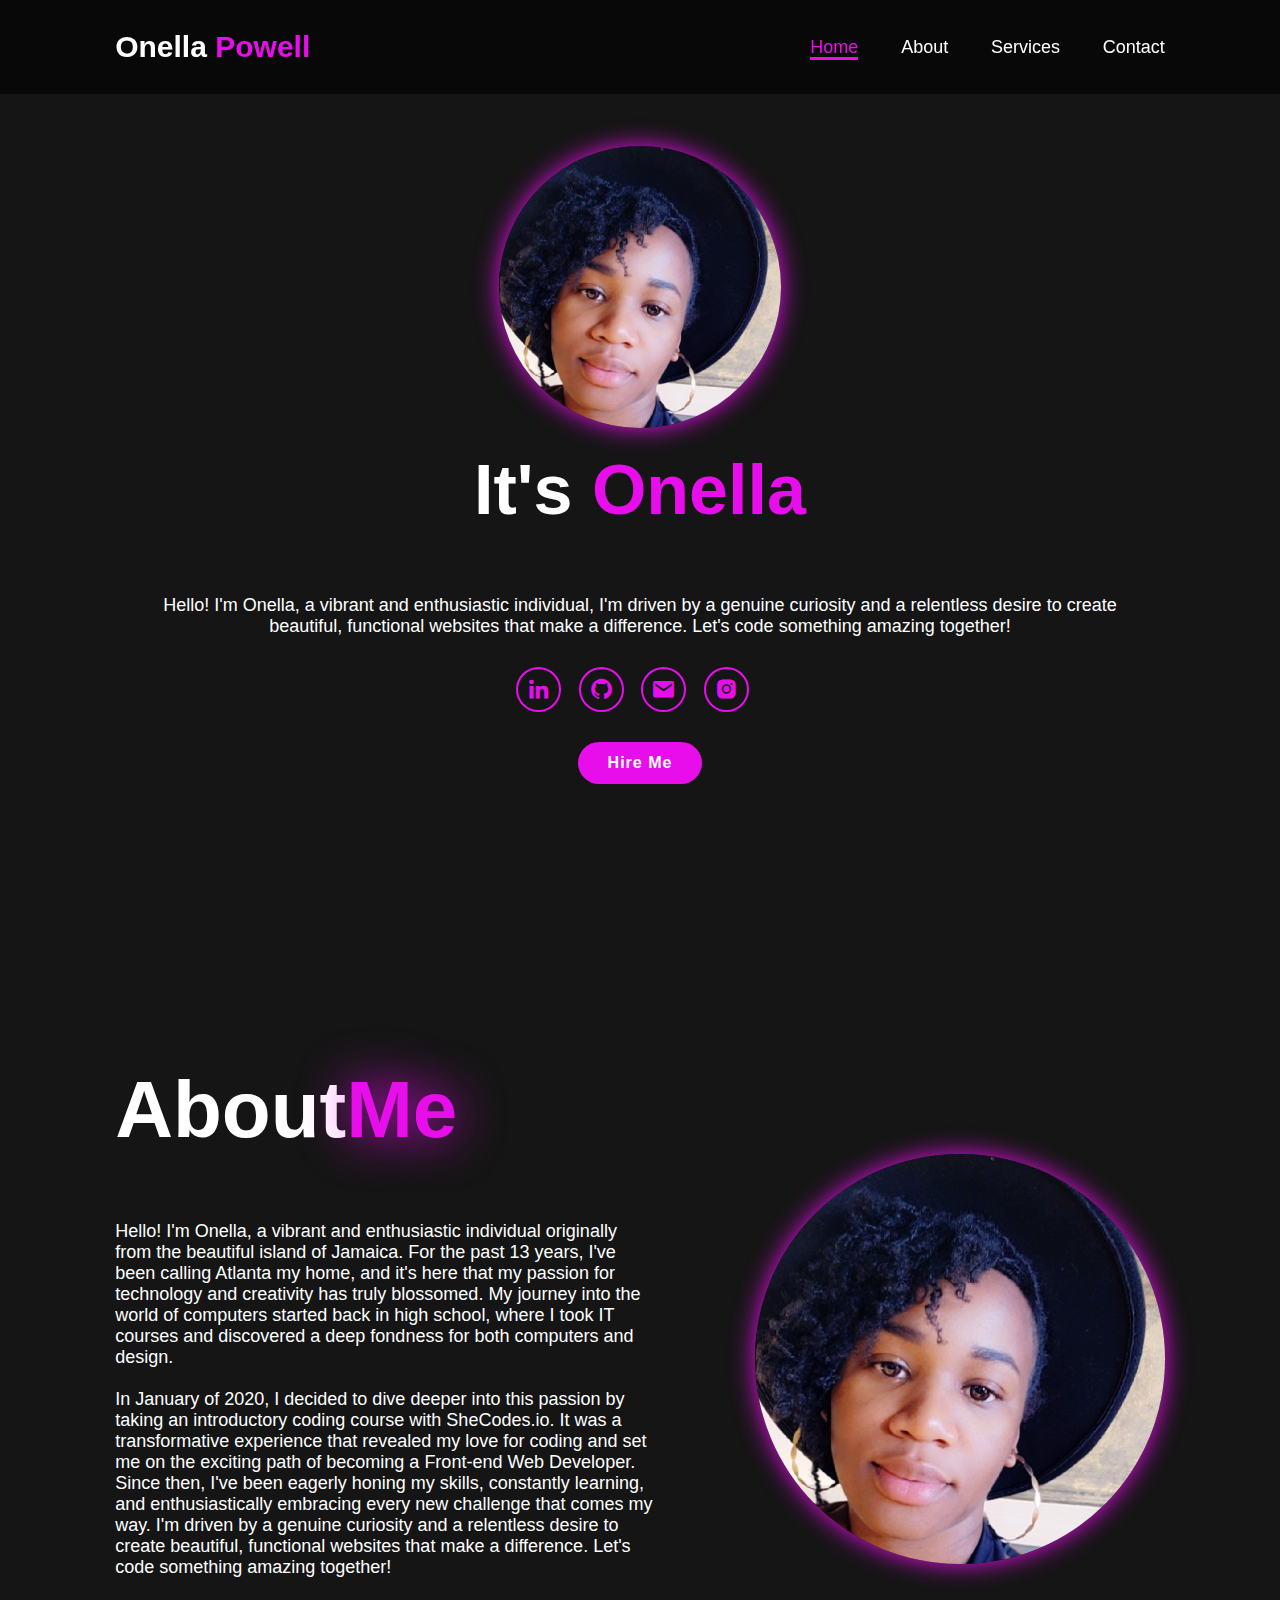
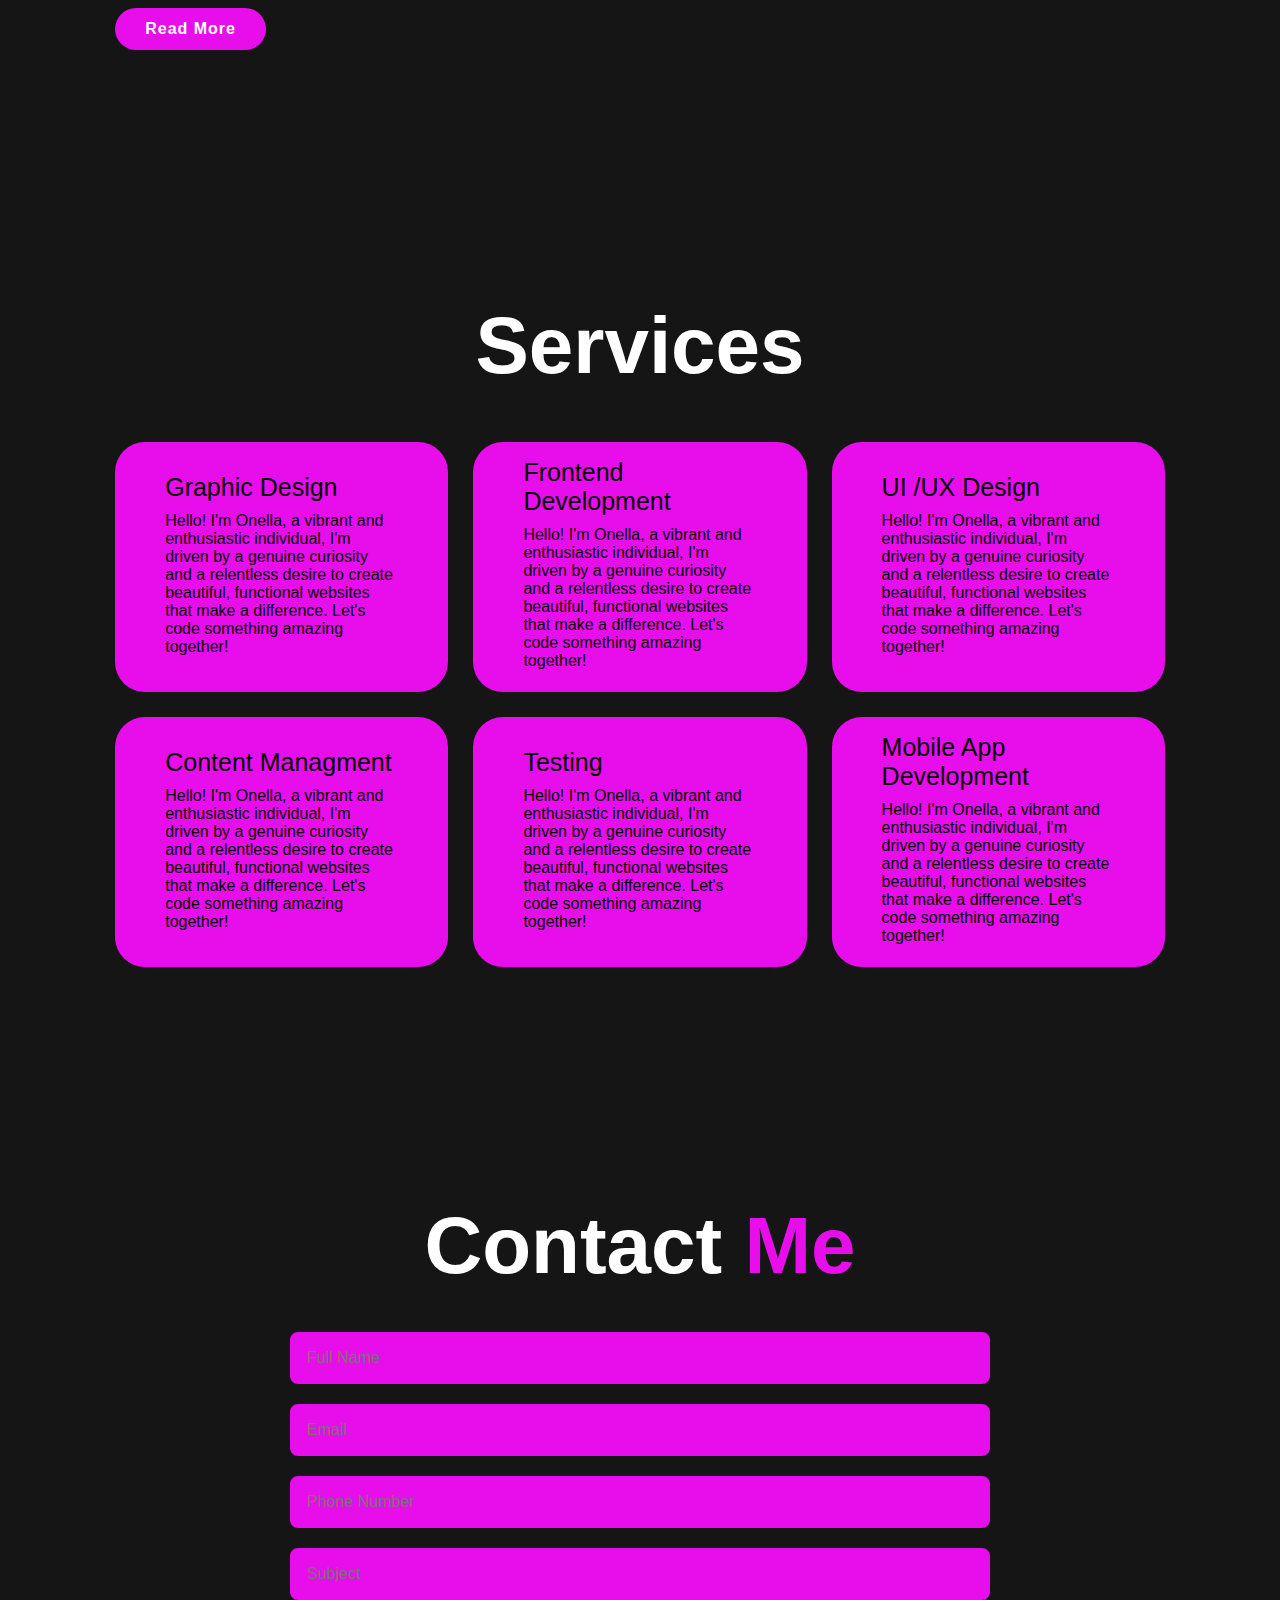
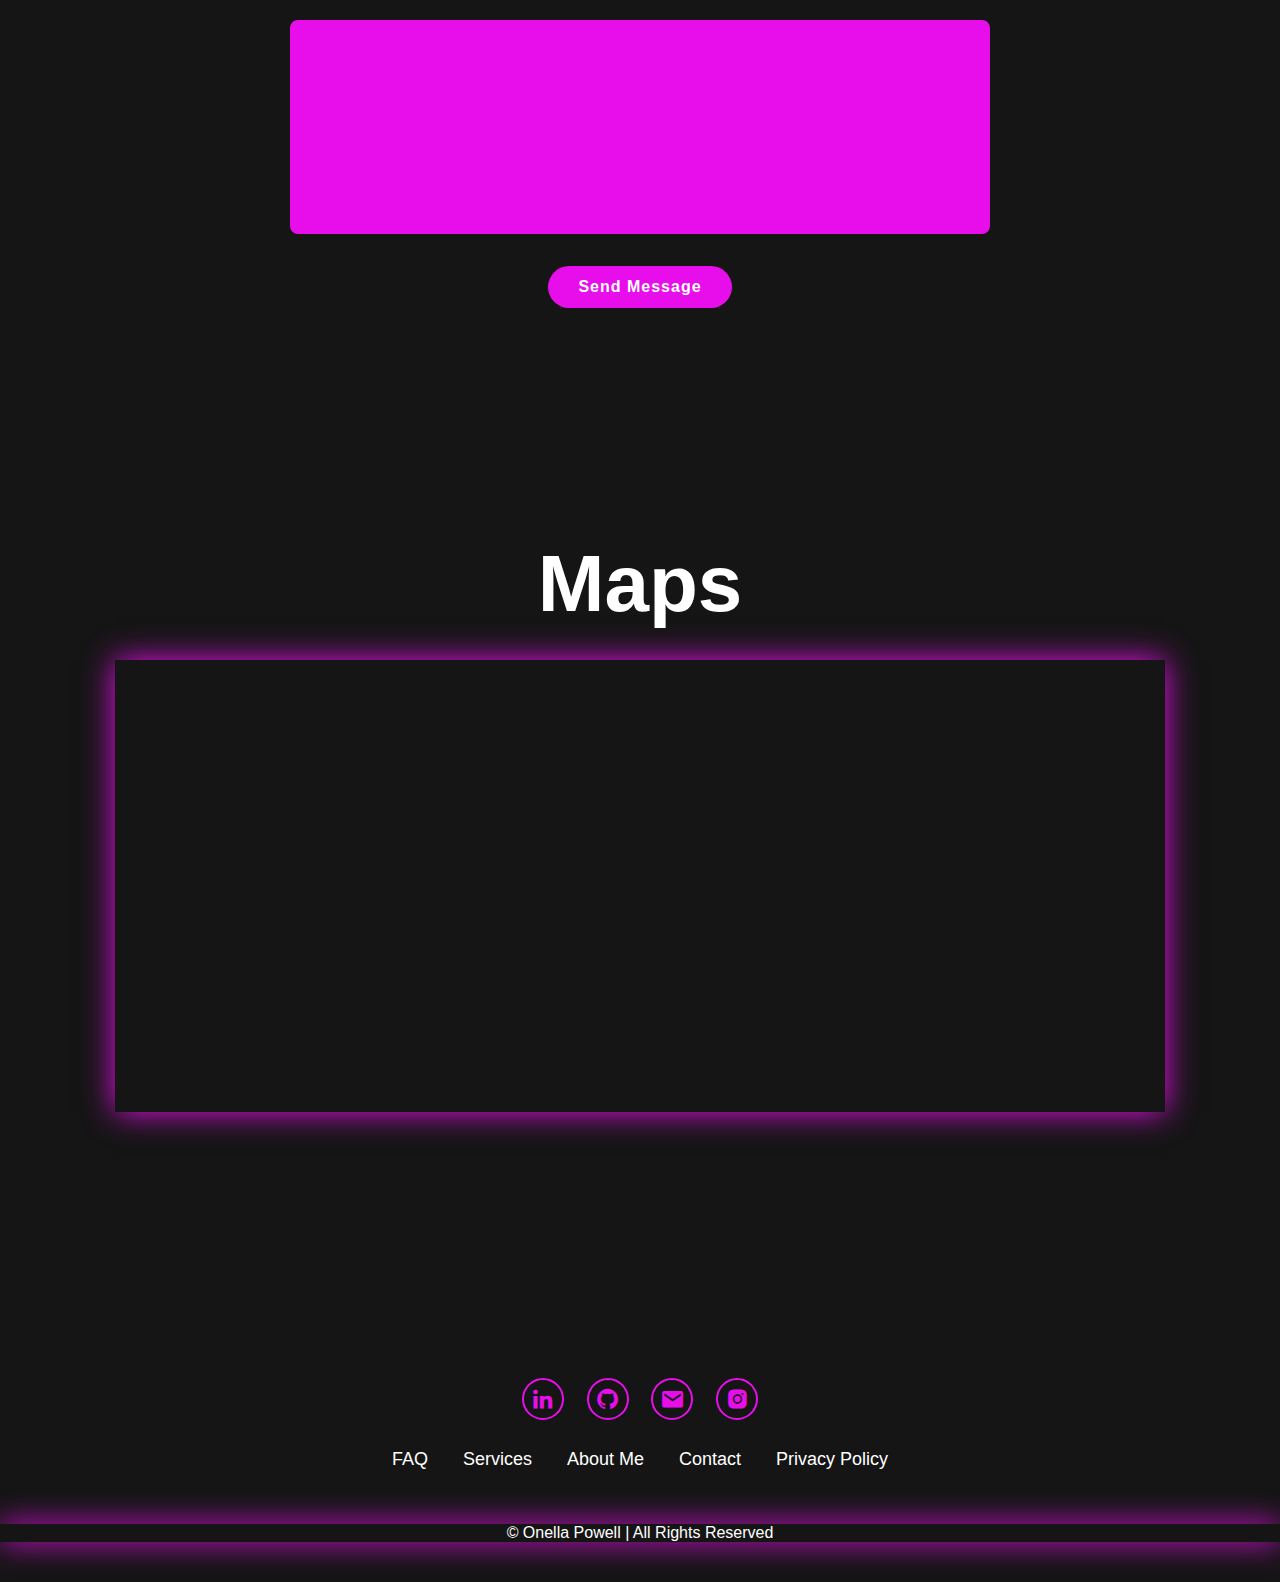
==== commit 3b6edbd8: "deleted old home img and add a new image file" ====
--- a/index.html
+++ b/index.html
@@ -26,7 +26,7 @@
     <section class="home" id="home">
 
         <div class="home-img">
-            <img src="nelly outside.jpg" alt="">
+            <img src="anelly.jpg" alt="">
         </div>
 
         <div class="home-content">
@@ -82,7 +82,7 @@
             <a href="#" class="btn">Read More</a>
         </div>
         <div class="about-img">
-            <img src="nelly outside.jpg" alt="">
+            <img src="anelly.jpg" alt="">
         </div>
     </section>
 
